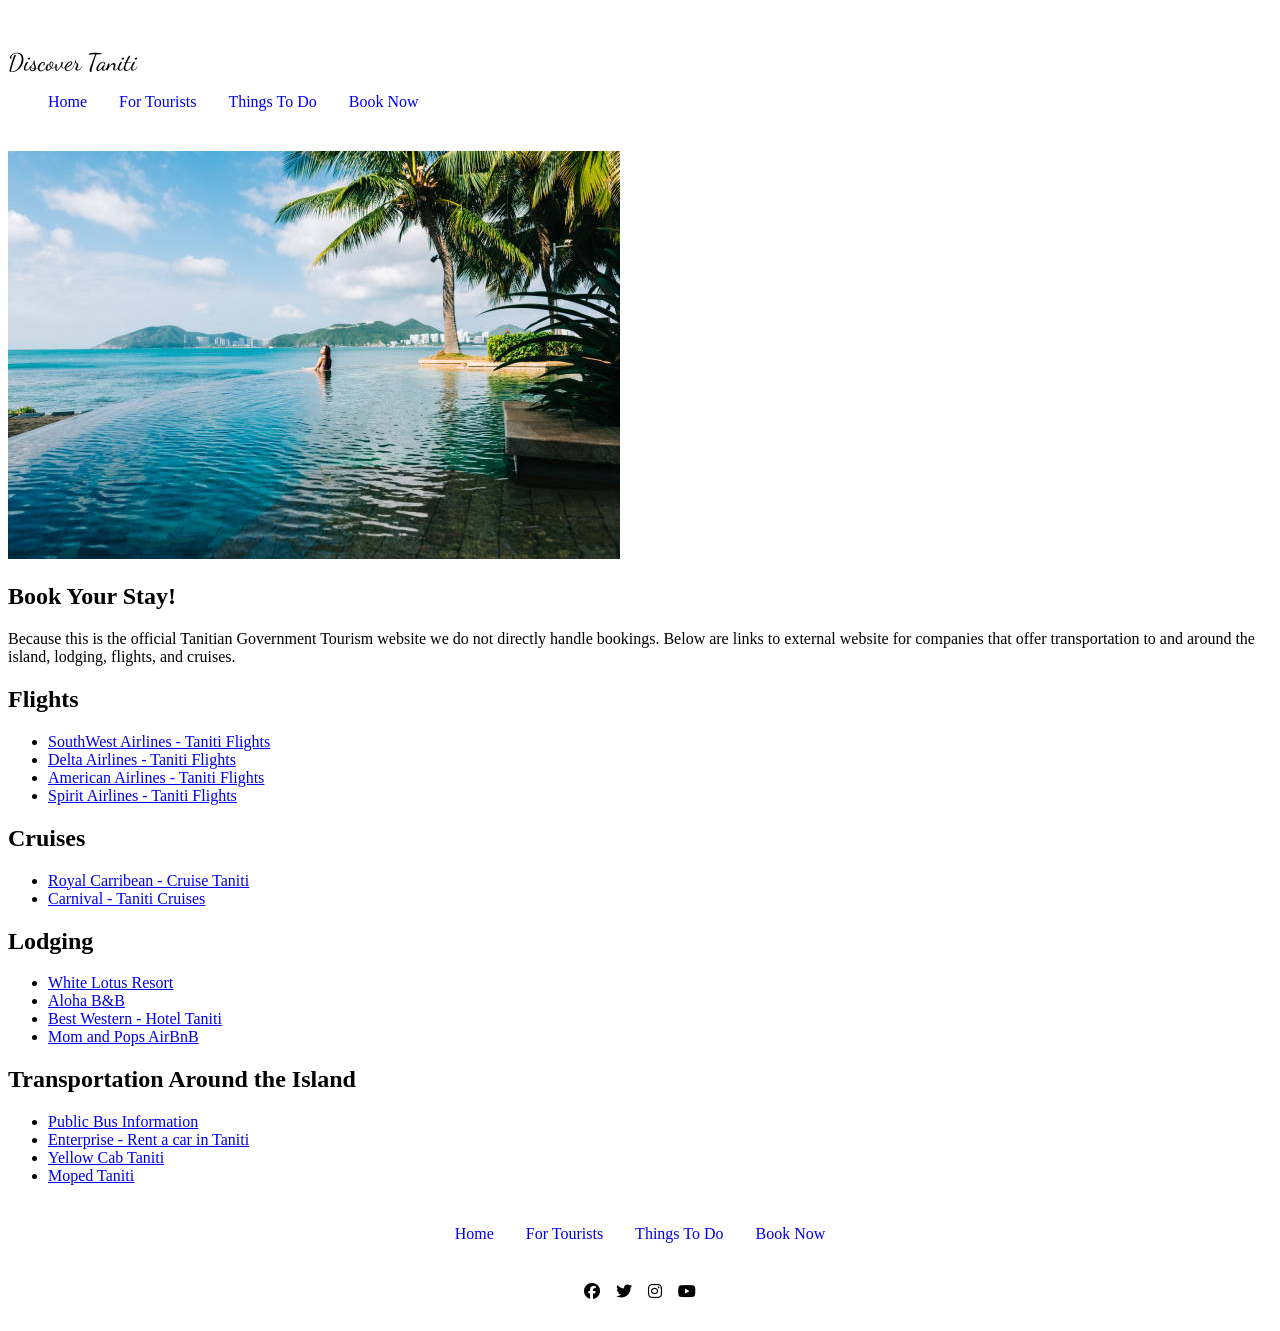
==== bookNow.html @ cea48d4b "saving progress" ====
<!DOCTYPE html>
<html lang="en">
<head>
    <meta charset="UTF-8">
    <meta name="viewport" content="width=device-width, initial-scale=1.0">
    <link rel="stylesheet" href="https://cdnjs.cloudflare.com/ajax/libs/font-awesome/6.3.0/css/all.min.css">
    <link rel="preconnect" href="https://fonts.googleapis.com">
    <link rel="preconnect" href="https://fonts.gstatic.com" crossorigin>
    <link href="https://fonts.googleapis.com/css2?family=Dancing+Script:wght@400..700&display=swap" rel="stylesheet">
    <link rel="stylesheet" href="styles.css">
    <title>Visit Taniti!</title>
</head>
<body>
    <div class="page-container">
        <div class="header">
            <h1>Discover Taniti</h1>
            <nav>
                <ul>
                    <li><a href="index.html">Home</a></li>
                    <li><a href="forTourists.html">For Tourists</a></li>
                    <li><a href="thingsToDo.html">Things To Do</a></li>
                    <li><a href="bookNow.html">Book Now</a></li>
                </ul>
            </nav>
        </div>
        <img src="images/bookNow.jpg" alt="A picture of a woman in an infinity pool overlooking a tropical island">
        <h2>Book Your Stay!</h2>
        <p>
            Because this is the official Tanitian Government Tourism website we do not directly handle bookings. Below are 
            links to external website for companies that offer transportation to and around the island, lodging, flights, and cruises.
        </p>
        <h2>Flights</h2>
        <ul>
            <li><a href="#">SouthWest Airlines - Taniti Flights</a></li>
            <li><a href="#">Delta Airlines - Taniti Flights</a></li>
            <li><a href="#">American Airlines - Taniti Flights</a></li>
            <li><a href="#">Spirit Airlines - Taniti Flights</a></li>
        </ul>
        <h2>Cruises</h2>
        <ul>
            <li><a href="#">Royal Carribean - Cruise Taniti</a></li>
            <li><a href="#">Carnival - Taniti Cruises</a></li>
        </ul>
        <h2>Lodging</h2>
        <ul>
            <li><a href="#">White Lotus Resort</a></li>
            <li><a href="#">Aloha B&B</a></li>
            <li><a href="#">Best Western - Hotel Taniti</a></li>
            <li><a href="#">Mom and Pops AirBnB</a></li>
        </ul>
        <h2>Transportation Around the Island</h2>
        <ul>
            <li><a href="#">Public Bus Information</a></li>
            <li><a href="#">Enterprise - Rent a car in Taniti</a></li>
            <li><a href="#">Yellow Cab Taniti</a></li>
            <li><a href="#">Moped Taniti</a></li>
        </ul>
        <div class="footer">
            <nav class="footer-nav">
                <ul>
                    <li><a href="index.html">Home</a></li>
                    <li><a href="forTourists.html">For Tourists</a></li>
                    <li><a href="thingsToDo.html">Things To Do</a></li>
                    <li><a href="bookNow.html">Book Now</a></li>
                </ul>
            </nav> 
            <div class="social-media">
                <i class="fab fa-facebook"></i>
                <i class="fab fa-twitter"></i>
                <i class="fab fa-instagram"></i>
                <i class="fab fa-youtube"></i>
            </div>
        </div>
    </div>
---- styles.css ----
/* Global Styles */
.page-container {
    max-width: 1400px;
    margin: 0 auto;
    

}

/* Header */
.header {
    justify-content: space-between;
    align-items: center;
    padding: 1.5rem 0;
}

.header h1 {
    display: block;
    font-size: 1.5rem;
    font-family: "Dancing Script", cursive;
    font-optical-sizing: auto;
    font-weight: 400;
    font-style: normal;

}

nav ul {
    display: flex;
    gap: 2rem;
    list-style: none;

}

nav ul li a {
    display: block;
    text-decoration: none;
}

/* Home hero slideshow */

.slideshow-container {
    max-width: 1000px;
    position: relative;
    margin: auto;
    height: 500px;
    overflow: hidden;
}

.mySlide {
    position: absolute;
    top: 0;
    left: 0;
    width: 100%;
    height: 100%;
    opacity: 0;
    transition: opacity 1.5s ease-in-out;
}

.mySlide.active {
    opacity: 1;
}

.myslide img {
    width: 100%;
    height: 100%;
    object-fit: cover;
}
@keyframes fade {
    from {opacity: .4} 
    to {opacity: 1}
}


.cta-button {
    display: inline-block;
    padding: 0.75rem 1.5rem;
    background-color: #333;
    color: #fff;
    text-decoration: none;
    border-radius: 4px;
    margin-top: 1rem;
}

/* content */

.about-map, .entertainment{
    display: flex;
    gap: 2rem;
    padding: 2rem 0;
    align-items: center;
}

.text-map, .entertainmnet-text{
    flex: 1;
}

.about-map img, .entertainment img{
    width: 500px;
    height: auto;
    border-radius: 4px;
}


.content-cards {
    display: flex;
    justify-content: space-around;
    gap: 2rem;
    padding: 2rem 0;
}

.card {
    width: 33%;
}

.card a {
    display: block;
    text-decoration: none;
    color: inherit;
}

.card img {
    width: 100%;
    height: 200px;
    object-fit: cover;
    border-radius: 4px;
}

.card a:hover {
    cursor: pointer;
}

.content-wrapper {
    display: flex;
    gap: 20px;
    align-items: center;
}

.content {
    flex: 1;
    line-height: 1.5;
}

.content-image {
    width: 500px;
    height: auto;
}

/* Footer */

.footer-nav ul {
    display: flex;
    gap: 2rem;
    list-style: none;
    justify-content: center;
    padding: 1.5rem 0;
}

.footer-nav ul li a {
    display: block;
   
}

.social-media {
    display: flex;
    gap: 1rem;
    justify-content: center;
    padding-bottom: 1.5rem;
}
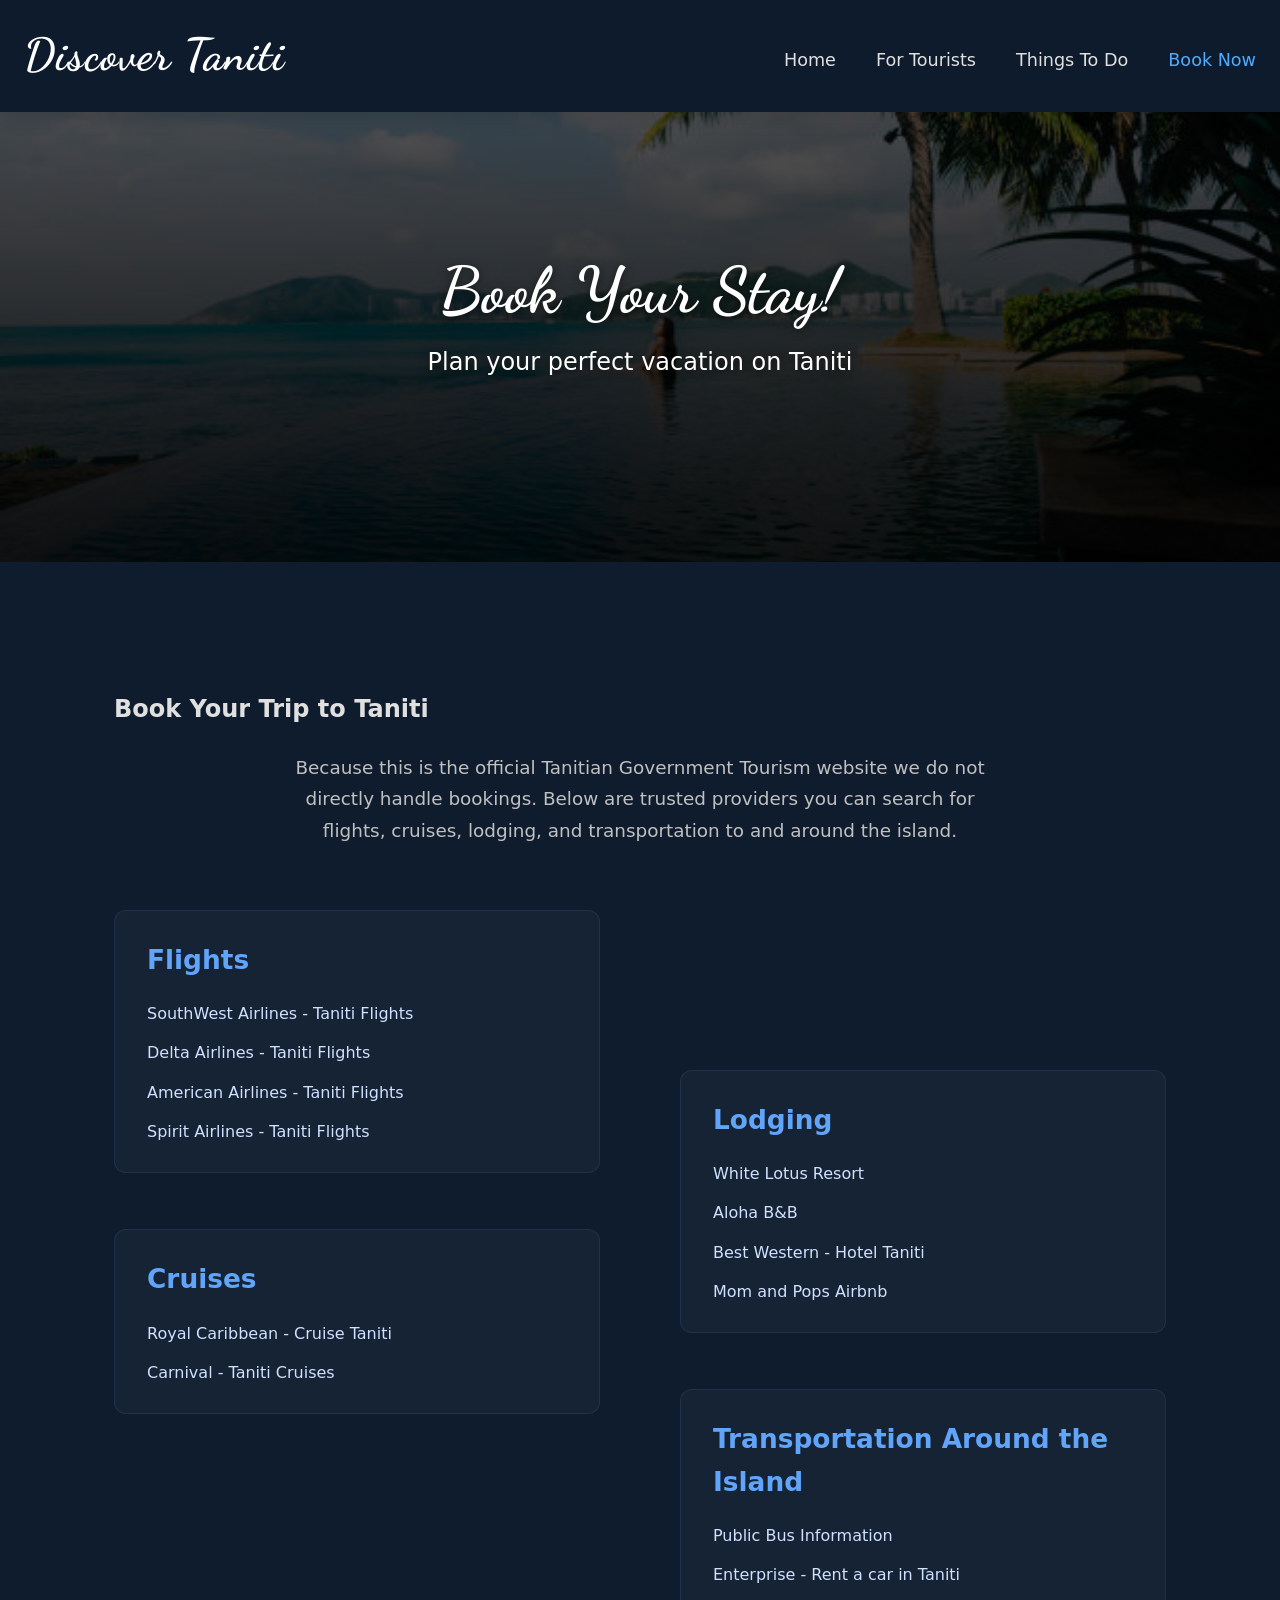
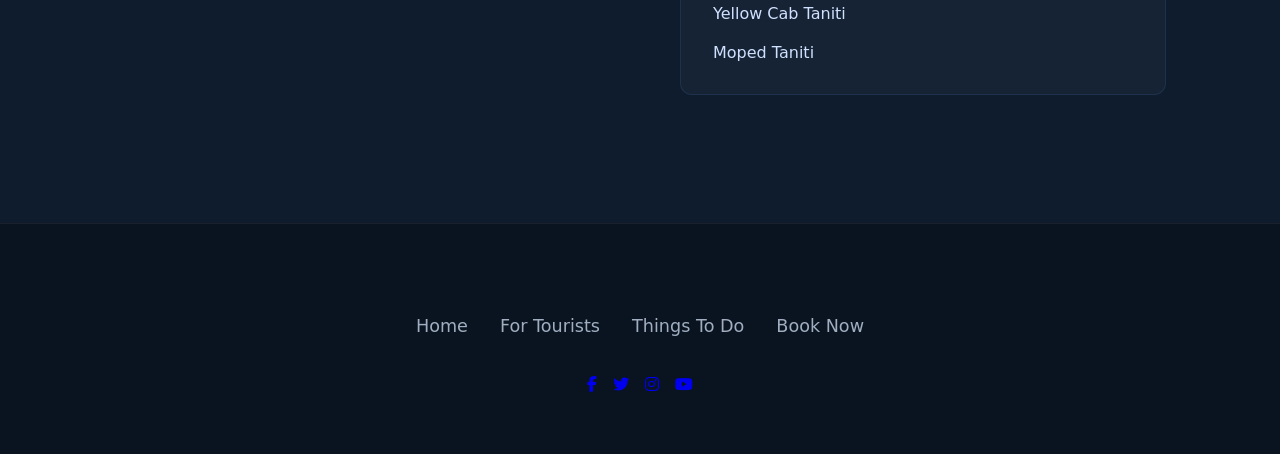
==== commit 0450b107: "mostly done?" ====
--- a/bookNow.html
+++ b/bookNow.html
@@ -1,5 +1,6 @@
 <!DOCTYPE html>
 <html lang="en">
+
 <head>
     <meta charset="UTF-8">
     <meta name="viewport" content="width=device-width, initial-scale=1.0">
@@ -10,11 +11,85 @@
     <link rel="stylesheet" href="styles.css">
     <title>Visit Taniti!</title>
 </head>
+
 <body>
-    <div class="page-container">
-        <div class="header">
-            <h1>Discover Taniti</h1>
+    <header class="header">
+        <div class="header-container">
+            <h1>
+                <a href="index.html" class="logo-link">Discover Taniti</a>
+            </h1>
             <nav>
+                <ul>
+                    <li><a href="index.html">Home</a></li>
+                    <li><a href="forTourists.html">For Tourists</a></li>
+                    <li><a href="thingsToDo.html">Things To Do</a></li>
+                    <li><a href="bookNow.html" class="active">Book Now</a></li>
+                </ul>
+            </nav>
+        </div>
+    </header>
+    <section class="hero hero-book">
+        <div class="hero-overlay"></div>
+        <div class="hero-content">
+            <h2>Book Your Stay!</h2>
+            <p>Plan your perfect vacation on Taniti</p>
+        </div>
+    </section>
+    <section class="section book-section">
+        <div class="container">
+            <h2>Book Your Trip to Taniti</h2>
+            <p class="book-intro">
+                Because this is the official Tanitian Government Tourism website we do not directly handle bookings.
+                Below are trusted providers you can search for flights, cruises, lodging, and transportation to and
+                around the island.
+            </p>
+
+            <div class="book-grid">
+                <div class="book-column">
+                    <div class="book-block">
+                        <h3>Flights</h3>
+                        <ul>
+                            <li><a href="#">SouthWest Airlines - Taniti Flights</a></li>
+                            <li><a href="#">Delta Airlines - Taniti Flights</a></li>
+                            <li><a href="#">American Airlines - Taniti Flights</a></li>
+                            <li><a href="#">Spirit Airlines - Taniti Flights</a></li>
+                        </ul>
+                    </div>
+
+                    <div class="book-block">
+                        <h3>Cruises</h3>
+                        <ul>
+                            <li><a href="#">Royal Caribbean - Cruise Taniti</a></li>
+                            <li><a href="#">Carnival - Taniti Cruises</a></li>
+                        </ul>
+                    </div>
+                </div>
+                <div class="book-column book-column-right">
+                    <div class="book-block">
+                        <h3>Lodging</h3>
+                        <ul>
+                            <li><a href="#">White Lotus Resort</a></li>
+                            <li><a href="#">Aloha B&B</a></li>
+                            <li><a href="#">Best Western - Hotel Taniti</a></li>
+                            <li><a href="#">Mom and Pops Airbnb</a></li>
+                        </ul>
+                    </div>
+                    <div class="book-block">
+                        <h3>Transportation Around the Island</h3>
+                        <ul>
+                            <li><a href="#">Public Bus Information</a></li>
+                            <li><a href="#">Enterprise - Rent a car in Taniti</a></li>
+                            <li><a href="#">Yellow Cab Taniti</a></li>
+                            <li><a href="#">Moped Taniti</a></li>
+                        </ul>
+                    </div>
+                </div>
+            </div>
+        </div>
+    </section>
+    <footer class="footer">
+        <div class="container">
+            <nav class="footer-nav">
                 <ul>
                     <li><a href="index.html">Home</a></li>
                     <li><a href="forTourists.html">For Tourists</a></li>
@@ -22,53 +97,14 @@
                     <li><a href="bookNow.html">Book Now</a></li>
                 </ul>
             </nav>
-        </div>
-        <img src="images/bookNow.jpg" alt="A picture of a woman in an infinity pool overlooking a tropical island">
-        <h2>Book Your Stay!</h2>
-        <p>
-            Because this is the official Tanitian Government Tourism website we do not directly handle bookings. Below are 
-            links to external website for companies that offer transportation to and around the island, lodging, flights, and cruises.
-        </p>
-        <h2>Flights</h2>
-        <ul>
-            <li><a href="#">SouthWest Airlines - Taniti Flights</a></li>
-            <li><a href="#">Delta Airlines - Taniti Flights</a></li>
-            <li><a href="#">American Airlines - Taniti Flights</a></li>
-            <li><a href="#">Spirit Airlines - Taniti Flights</a></li>
-        </ul>
-        <h2>Cruises</h2>
-        <ul>
-            <li><a href="#">Royal Carribean - Cruise Taniti</a></li>
-            <li><a href="#">Carnival - Taniti Cruises</a></li>
-        </ul>
-        <h2>Lodging</h2>
-        <ul>
-            <li><a href="#">White Lotus Resort</a></li>
-            <li><a href="#">Aloha B&B</a></li>
-            <li><a href="#">Best Western - Hotel Taniti</a></li>
-            <li><a href="#">Mom and Pops AirBnB</a></li>
-        </ul>
-        <h2>Transportation Around the Island</h2>
-        <ul>
-            <li><a href="#">Public Bus Information</a></li>
-            <li><a href="#">Enterprise - Rent a car in Taniti</a></li>
-            <li><a href="#">Yellow Cab Taniti</a></li>
-            <li><a href="#">Moped Taniti</a></li>
-        </ul>
-        <div class="footer">
-            <nav class="footer-nav">
-                <ul>
-                    <li><a href="index.html">Home</a></li>
-                    <li><a href="forTourists.html">For Tourists</a></li>
-                    <li><a href="thingsToDo.html">Things To Do</a></li>
-                    <li><a href="bookNow.html">Book Now</a></li>
-                </ul>
-            </nav> 
-            <div class="social-media">
-                <i class="fab fa-facebook"></i>
-                <i class="fab fa-twitter"></i>
-                <i class="fab fa-instagram"></i>
-                <i class="fab fa-youtube"></i>
+            <div class="social">
+                <a href="#" aria-label="Facebook"><i class="fab fa-facebook-f"></i></a>
+                <a href="#" aria-label="Twitter"><i class="fab fa-twitter"></i></a>
+                <a href="#" aria-label="Instagram"><i class="fab fa-instagram"></i></a>
+                <a href="#" aria-label="YouTube"><i class="fab fa-youtube"></i></a>
             </div>
         </div>
-    </div>+    </footer>
+</body>
+
+</html>
--- a/styles.css
+++ b/styles.css
@@ -1,60 +1,148 @@
-
+* {
+    margin: 0;
+    padding: 0;
+    box-sizing: border-box;
+    
+}
 
 /* Global Styles */
-.page-container {
-    max-width: 1400px;
+
+body {
+    font-family: 'Inter', system-ui, sans-serif;
+    line-height: 1.6;
+    color: #e0e0e0;
+    background: #0f1c2e;
+
+}
+
+.container {
+    width: 100%;
+    max-width: 1200px;
     margin: 0 auto;
-    
-
+    padding: 0 1.5rem;
+}
+
+.container h2 {
+    margin-top: 2rem;
+    margin-bottom: 1.5rem;
 }
 
 /* Header */
 .header {
+    background-color: rgba(15, 28, 46, 0.95);
+    backdrop-filter: blur(12px);
+    position: sticky;
+    top: 0;
+    z-index: 1000;
+    box-shadow: 0 4px 20px rgba(0, 0, 0, 0.15);
+}   
+
+.header-container {
+    display: flex;
     justify-content: space-between;
     align-items: center;
-    padding: 1.5rem 0;
-}
-
-.header h1 {
-    display: block;
-    font-size: 1.5rem;
-    font-family: "Dancing Script", cursive;
-    font-optical-sizing: auto;
-    font-weight: 400;
-    font-style: normal;
-
+    padding: 1.25rem 1.5rem;
+    flex-wrap: wrap;
+    gap: 1rem;
+}
+
+.logo-link {
+    font-family: 'Dancing Script', cursive;
+    font-size: clamp(1.8rem, 5vw, 2.8rem);
+    text-decoration: none;
+    color: white;
+    letter-spacing: 1px;;
+}
+
+.logo-link:hover {
+    color: #4facfe;
+    text-shadow: 0 2px 10px rgba(79, 172, 254, 0.7);
 }
 
 nav ul {
     display: flex;
-    gap: 2rem;
+    gap: 2.5rem;
     list-style: none;
+    padding: 0;
+    border-radius: 4px;
+    margin-top: 0.5rem;
+    justify-content: center;
 
 }
 
 nav ul li a {
-    display: block;
+    color: #e0e0e0;
+    font-size: 1.1rem;
+    font-weight: 500;
+    padding: 0.5rem 0;
+    position: relative;
+    transition: color 0.3s ease;
     text-decoration: none;
 }
 
+nav ul li a::after {
+    content: '';
+    position: absolute;
+    width: 0;
+    height: 2px;
+    bottom: 0;
+    left: 0;
+    background-color: #4facfe;
+    transition: width 0.3s ease;
+}
+
+nav ul li a:hover {
+    color: #4facfe;
+}
+
+nav ul li a.active {
+    color: #4facfe;
+}
+
 /* Home hero slideshow */
 
+
+
+.hero-index {
+    height: 50vh;
+    min-height: 400px;
+    background: linear-gradient(rgba(0,0,0,0.55), rgba(0,0,0,0.75)), url('images/hero3.jpg') center/cover no-repeat;
+    position: relative;
+}
+
+.hero-index .hero-overlay {
+    position: absolute;
+    inset: 0;
+    background: rgba(0,0,0,0.45);
+}
+
+.hero-index .hero-content {
+    position: relative;
+    z-index: 2;
+}
+.hero {
+    position: relative;
+    height: 85vh;
+    min-height: 600px;
+    overflow: hidden;
+    display: flex;
+    align-items: center;
+    justify-content: center;
+    overflow: hidden;
+}
+
 .slideshow-container {
-    max-width: 1000px;
-    position: relative;
-    margin: auto;
-    height: 500px;
-    overflow: hidden;
+    position: absolute;
+    inset: 0;
+    
 }
 
 .mySlide {
     position: absolute;
-    top: 0;
-    left: 0;
-    width: 100%;
-    height: 100%;
+    inset: 0;
     opacity: 0;
-    transition: opacity 1.5s ease-in-out;
+    transition: opacity 1.8s ease-in-out;
+    
 }
 
 .mySlide.active {
@@ -65,6 +153,41 @@
     width: 100%;
     height: 100%;
     object-fit: cover;
+    object-position: center;
+
+}
+
+.hero-overlay {
+    position: absolute;
+    inset: 0;
+    background: linear-gradient(to bottom, rgba(0, 0, 0, 0.25), rgba(0, 0, 0, 0.65));
+    z-index: 1;
+}
+
+.hero-content {
+    position: relative;
+    z-index: 2;
+    color: white;
+    text-align: center;
+    padding: 0 1.5rem;
+    max-width: 900px;
+}
+
+.hero-content h2 {
+    font-family: 'Dancing Script', cursive;
+    font-size: 4rem;
+    margin-bottom: 1.25rem;
+    line-height: 1;
+    text-shadow: 0 2px 10px rgba(0, 0, 0, 0.5);
+}
+
+.hero-content p {
+    font-size: 1.5rem;
+    margin-bottom: 2rem;
+    margin-left: auto;
+    margin-right: auto;
+    text-shadow: 0 2px 10px rgba(0, 0, 0, 0.5);
+    max-width: 600px;
 }
 @keyframes fade {
     from {opacity: .4} 
@@ -75,78 +198,110 @@
 .cta-button {
     display: inline-block;
     padding: 0.75rem 1.5rem;
-    background-color: #333;
-    color: #fff;
+    background-color: #4facfe;
+    color: #0d0c0c;
     text-decoration: none;
     border-radius: 4px;
     margin-top: 1rem;
 }
 
+.cta-button:hover {
+    background-color: #555;
+    color: white;
+    cursor: pointer;
+    box-shadow: 0 8px 24px rgba(59, 130, 246, 0.35);
+}
+
 /* content */
 
-.about-map, .entertainment{
-    display: flex;
+.section {
+    padding: 6rem 0;
+
+}
+
+.section.about {
+    background: #0f1c2e;
+}
+
+.about-grid {
+    display: grid;
+    grid-template-columns: 1fr 1fr;
     gap: 2rem;
-    padding: 2rem 0;
-    align-items: center;
-}
-
-.text-map, .entertainmnet-text{
-    flex: 1;
-}
-
-.about-map img, .entertainment img{
-    width: 500px;
-    height: auto;
-    border-radius: 4px;
-}
-
-
-.content-cards {
-    display: flex;
-    justify-content: space-around;
+    align-items: start;
+}
+
+.about-text p {
+    margin-bottom: 1.25rem;
+    font-size: 1.1rem;
+}
+
+.about-map h3 {
+    margin-bottom: 1rem;
+}
+
+.about-map img {
+    width: 100%;
+    border-radius: 10px;
+    box-shadow: 0 10px 30px rgba(0, 0, 0, 0.3);
+}
+
+.map-caption {
+    margin-top: 1rem;
+    font-style: italic;
+    color: #a0aec0;
+    font-size: 0.95rem;
+}
+
+.cards-section {
+    background: #14283C;
+}
+
+.card-grid {
+    display: grid;
+    grid-template-columns: repeat(auto-fit, minmax(280px, 1fr));
     gap: 2rem;
-    padding: 2rem 0;
-}
-
-.card {
-    width: 33%;
-}
-
-.card a {
-    display: block;
+}
+
+.card{
+    background: rgba(255, 255, 255, 0.05);
+    border-radius: 8px;
+    overflow: hidden;
+    transition: transform 0.3s ease, box-shadow 0.3s ease;
     text-decoration: none;
     color: inherit;
+    display: block;
+}
+
+.card:hover {
+    transform: translateY(-8px);
+    box-shadow: 0 12px 24px rgba(79, 172, 254, 0.3);
 }
 
 .card img {
     width: 100%;
     height: 200px;
     object-fit: cover;
-    border-radius: 4px;
-}
-
-.card a:hover {
-    cursor: pointer;
-}
-
-.content-wrapper {
-    display: flex;
-    gap: 20px;
-    align-items: center;
-}
-
-.content {
-    flex: 1;
-    line-height: 1.5;
-}
-
-.content-image {
-    width: 500px;
-    height: auto;
+}
+
+.card h3 {
+    font-size: 1.5rem;
+    padding: 1.25rem 1.25rem 0.75rem;
+}
+
+.card p {
+    font-size: 1rem;
+    padding: 0 1.25rem 1.25rem;
+    color: #cbd5e0;
 }
 
 /* Footer */
+
+.footer {
+    background: #0a1421;
+    padding: 3rem 0 2rem;
+    text-align: center;
+    border-top: 1px solid #1a202c;
+}
 
 .footer-nav ul {
     display: flex;
@@ -158,12 +313,246 @@
 
 .footer-nav ul li a {
     display: block;
-   
-}
-
-.social-media {
+    color: #a0aec0;
+    transition: color 0.3s ease;
+}
+
+.footer-nav ul li a:hover {
+    color: #4facfe;
+}
+
+.social {
     display: flex;
     gap: 1rem;
     justify-content: center;
     padding-bottom: 1.5rem;
+}
+
+@media (max-width: 900px){
+    .about-grid {
+        grid-template-columns: 1fr;
+        gap: 2.5rem;
+    }
+}
+
+@media(max-width: 768px) {
+    .hero {
+        height: 75vh;
+        min-height: 520px;
+    }
+    .hero-content h2 {
+        font-size: 2.5rem;
+    }
+    .hero-container {
+        flex-direction: column;
+        gap: 1rem;
+        padding: 1rem;
+    }
+    nav ul {
+        gap: 1.5rem;
+        flex-wrap: wrap;
+        justify-content: center;
+    }
+}
+
+@media (max-width: 480px) {
+    .section {
+        padding: 4rem 0;
+    }
+    .hero-content p {
+        font-size: 1.2rem;
+    }
+}
+
+/* For Tourists hero section */
+
+.hero-tourists {
+    height: 50vh;
+    min-height: 400px;
+    background: linear-gradient(rgba(0,0,0,0.55), rgba(0,0,0,0.75)), url('images/volcano.jpg') center/cover no-repeat;
+    position: relative;
+}
+
+.hero-tourists .hero-overlay {
+    position: absolute;
+    inset: 0;
+    background: rgba(0,0,0,0.45);
+}
+
+.hero-tourists .hero-content {
+    position: relative;
+    z-index: 2;
+}
+
+.info-section {
+    background: #14283c;
+    padding: 5rem 0;
+}
+
+.container {
+    max-width: 1100px;
+    margin: 0 auto;
+    padding: 0 1.5rem;
+}
+
+
+.info-section p {
+    margin-bottom: 1.5rem;
+    font-size: 1.1rem;
+    max-width: 80ch;
+    line-height: 1.7;
+}
+
+.list-with-float {
+    display: flow-root;
+    margin: 3rem 0;
+}
+
+.info-text {
+    margin-right: 340px;
+    padding-right: 2rem;
+}
+
+.right-float {
+    float: right;
+    width: 320px;
+    margin: 0 0 1.5rem 2.5rem;
+}
+
+.right-float img {
+    width: 100%;
+    height: auto;
+    border-radius: 12px;
+    box-shadow: 0 10px 30px rgba(0,0,0,0.35);
+    display: block;
+}
+
+@media (max-width: 900px) {
+    .info-text {
+        margin-right: 0;
+    }
+
+    .right-float {
+        float: none;
+        width: 100%;
+        max-width: 420px;
+        margin: 2.5rem auto 0;
+    }
+}
+
+/* Things To Do */
+
+.hero-things {
+    height: 50vh;
+    min-height: 400px;
+    background: linear-gradient(rgba(0,0,0,0.55), rgba(0,0,0,0.75)), url('images/thingsToDo.jpg') center/cover no-repeat;
+    position: relative;
+}
+
+.things-cards {
+    display: grid;
+    grid-template-columns: repeat(auto-fit, minmax(280px, 1fr));
+    gap: 2rem;
+}
+
+.zipline {
+    width: 100%;
+    height: auto;
+    border-radius: 10px;
+    box-shadow: 0 10px 30px rgba(0, 0, 0, 0.3);
+}
+
+/* Book Now */
+
+
+.hero-book {
+    height: 50vh;
+    min-height: 400px;
+    background: linear-gradient(rgba(0,0,0,0.55), rgba(0,0,0,0.75)), url('images/bookNow.jpg') center/cover no-repeat;
+    position: relative;
+}
+.book-section {
+    background: #0f1c2e;
+    padding: 6rem 0 8rem;
+    color: #e0e0e0;
+}
+
+.book-intro {
+    max-width: 720px;
+    margin: 0 auto 4rem;
+    text-align: center;
+    font-size: 1.15rem;
+    line-height: 1.7;
+    color: #c0c0c0;
+}
+
+.book-grid {
+    display: grid;
+    grid-template-columns: 1fr 1fr;
+    gap: 4rem 5rem;
+    max-width: 1200px;
+    margin: 0 auto;
+}
+
+.book-column {
+    display: flex;
+    flex-direction: column;
+    gap: 3.5rem;
+}
+
+.book-block {
+    background: rgba(255,255,255,0.03);
+    border-radius: 12px;
+    padding: 1.75rem 2rem;
+    border: 1px solid rgba(96,165,250,0.12);
+    transition: all 0.25s ease;
+}
+
+.book-block:hover {
+    background: rgba(96,165,250,0.08);
+    border-color: rgba(96,165,250,0.3);
+    transform: translateY(-4px);
+}
+
+.book-block h3 {
+    color: #60a5fa;
+    font-size: 1.65rem;
+    margin-bottom: 1.25rem;
+}
+
+.book-block ul {
+    list-style: none;
+    display: flex;
+    flex-direction: column;
+    gap: 0.85rem;
+}
+
+.book-block li a {
+    color: #d0e0ff;
+    text-decoration: none;
+    transition: color 0.2s ease;
+}
+
+.book-block li a:hover {
+    color: #a5c8ff;
+    text-decoration: underline;
+}
+
+.book-column-right {
+    margin-top: 10rem;            
+}
+
+@media (max-width: 960px) {
+    .book-grid {
+        grid-template-columns: 1fr;
+        gap: 3.5rem;
+    }
+
+    .book-column-right {
+        margin-top: 0;
+    }
+
+    .book-section {
+        padding: 4rem 0 6rem;
+    }
 }
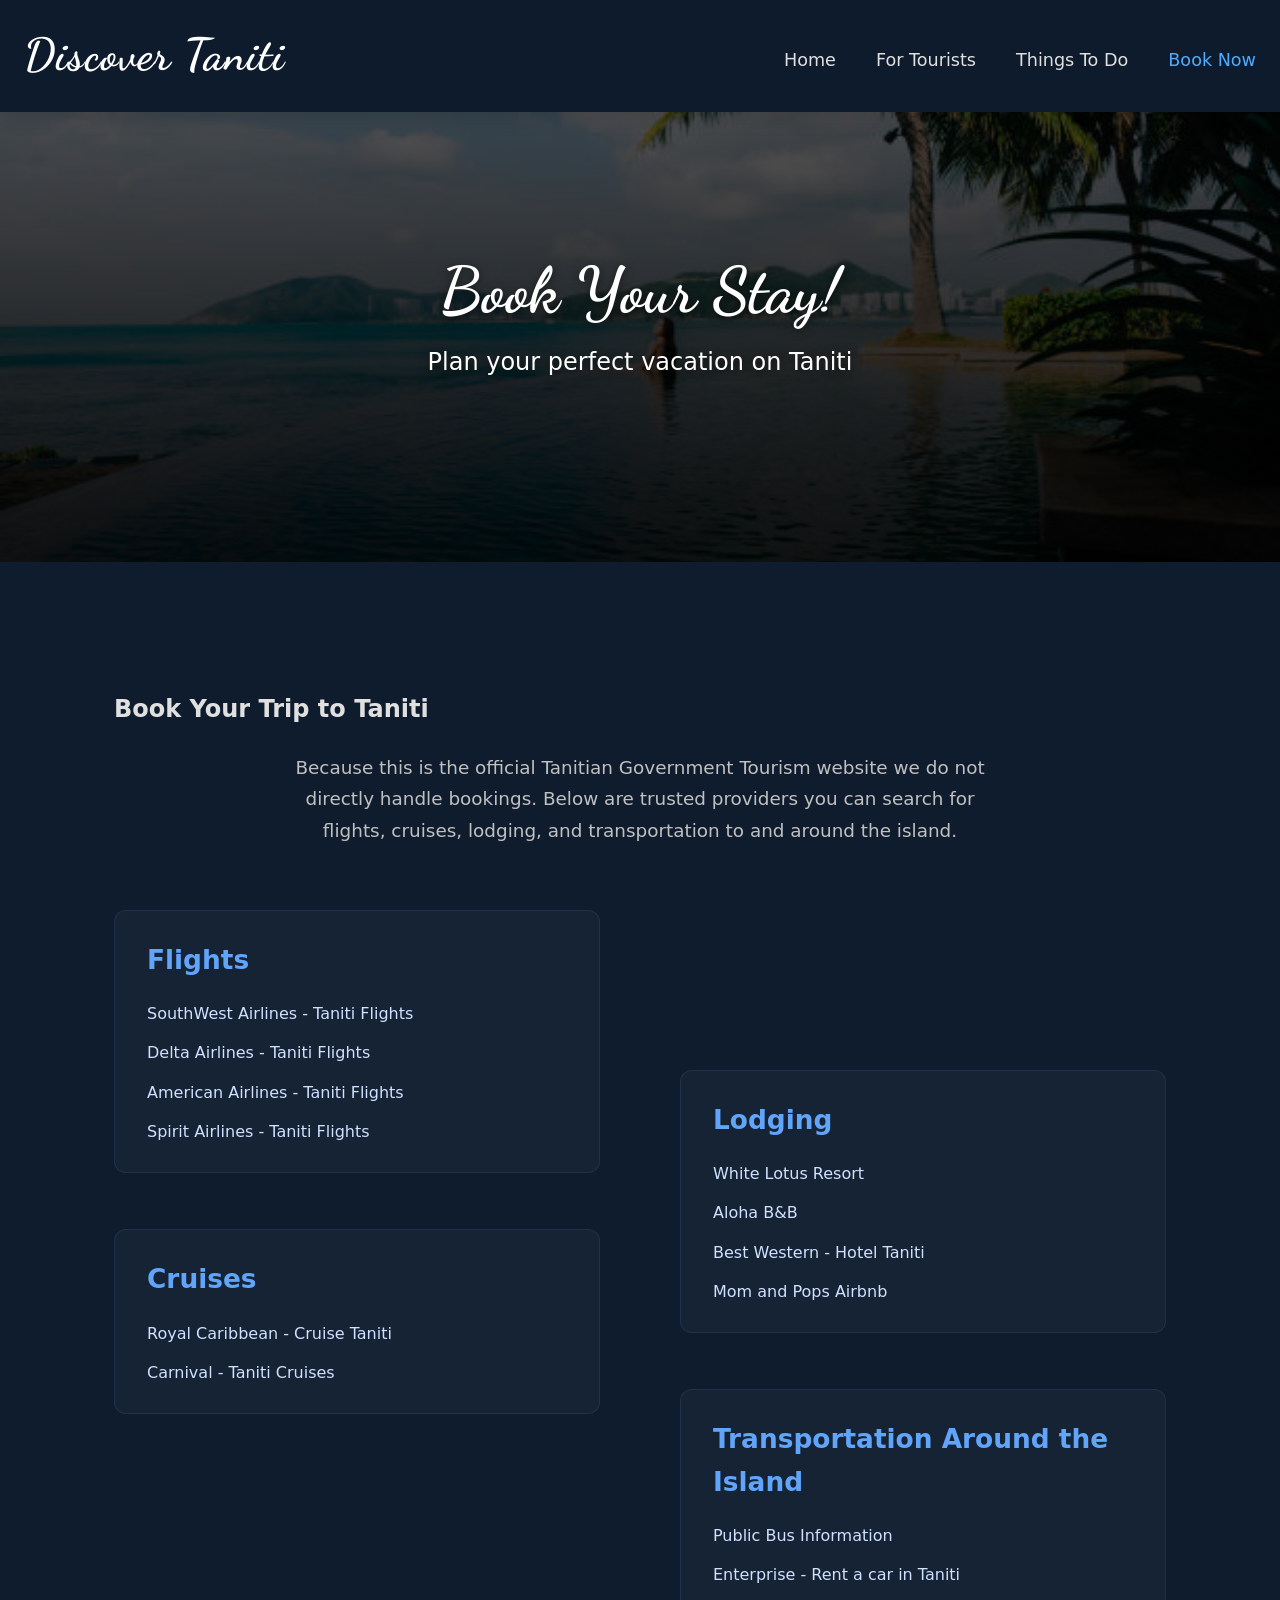
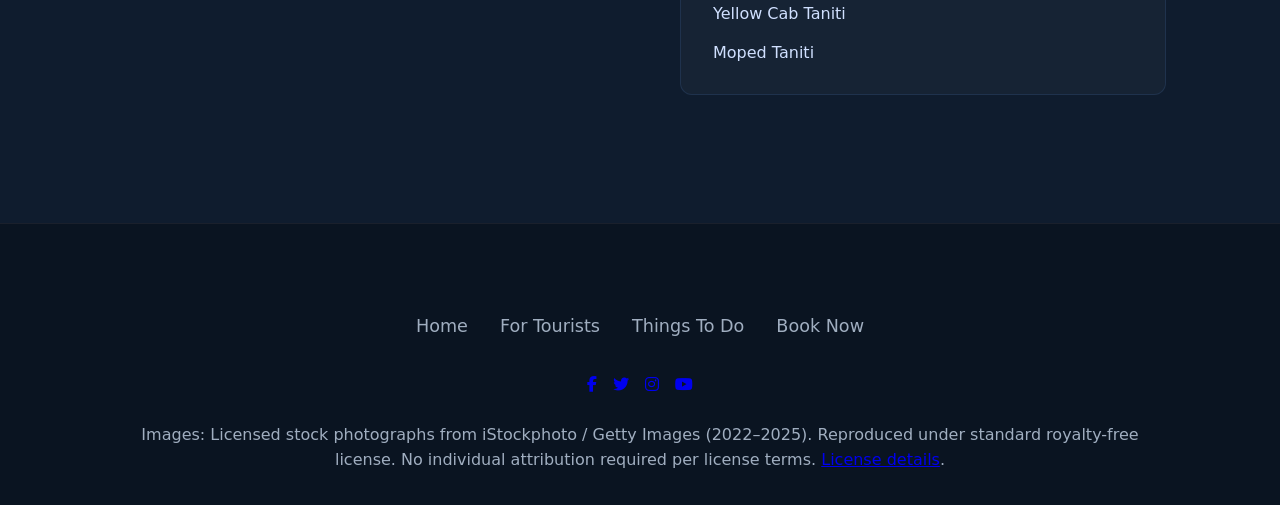
==== commit c36785c7: "added citation" ====
--- a/bookNow.html
+++ b/bookNow.html
@@ -103,6 +103,9 @@
                 <a href="#" aria-label="Instagram"><i class="fab fa-instagram"></i></a>
                 <a href="#" aria-label="YouTube"><i class="fab fa-youtube"></i></a>
             </div>
+                <div class="citations">
+                    <p>Images: Licensed stock photographs from iStockphoto / Getty Images (2022–2025). Reproduced under standard royalty-free license. No individual attribution required per license terms. <a href="https://www.istockphoto.com/legal/license-agreement" target="_blank">License details</a>.</p>
+                </div>
         </div>
     </footer>
 </body>
--- a/styles.css
+++ b/styles.css
@@ -555,4 +555,11 @@
     .book-section {
         padding: 4rem 0 6rem;
     }
+}
+
+.citations {
+    color: #a0aec0;
+    justify-content: center;
+    align-items: center;
+    font-size: 1rem;
 }
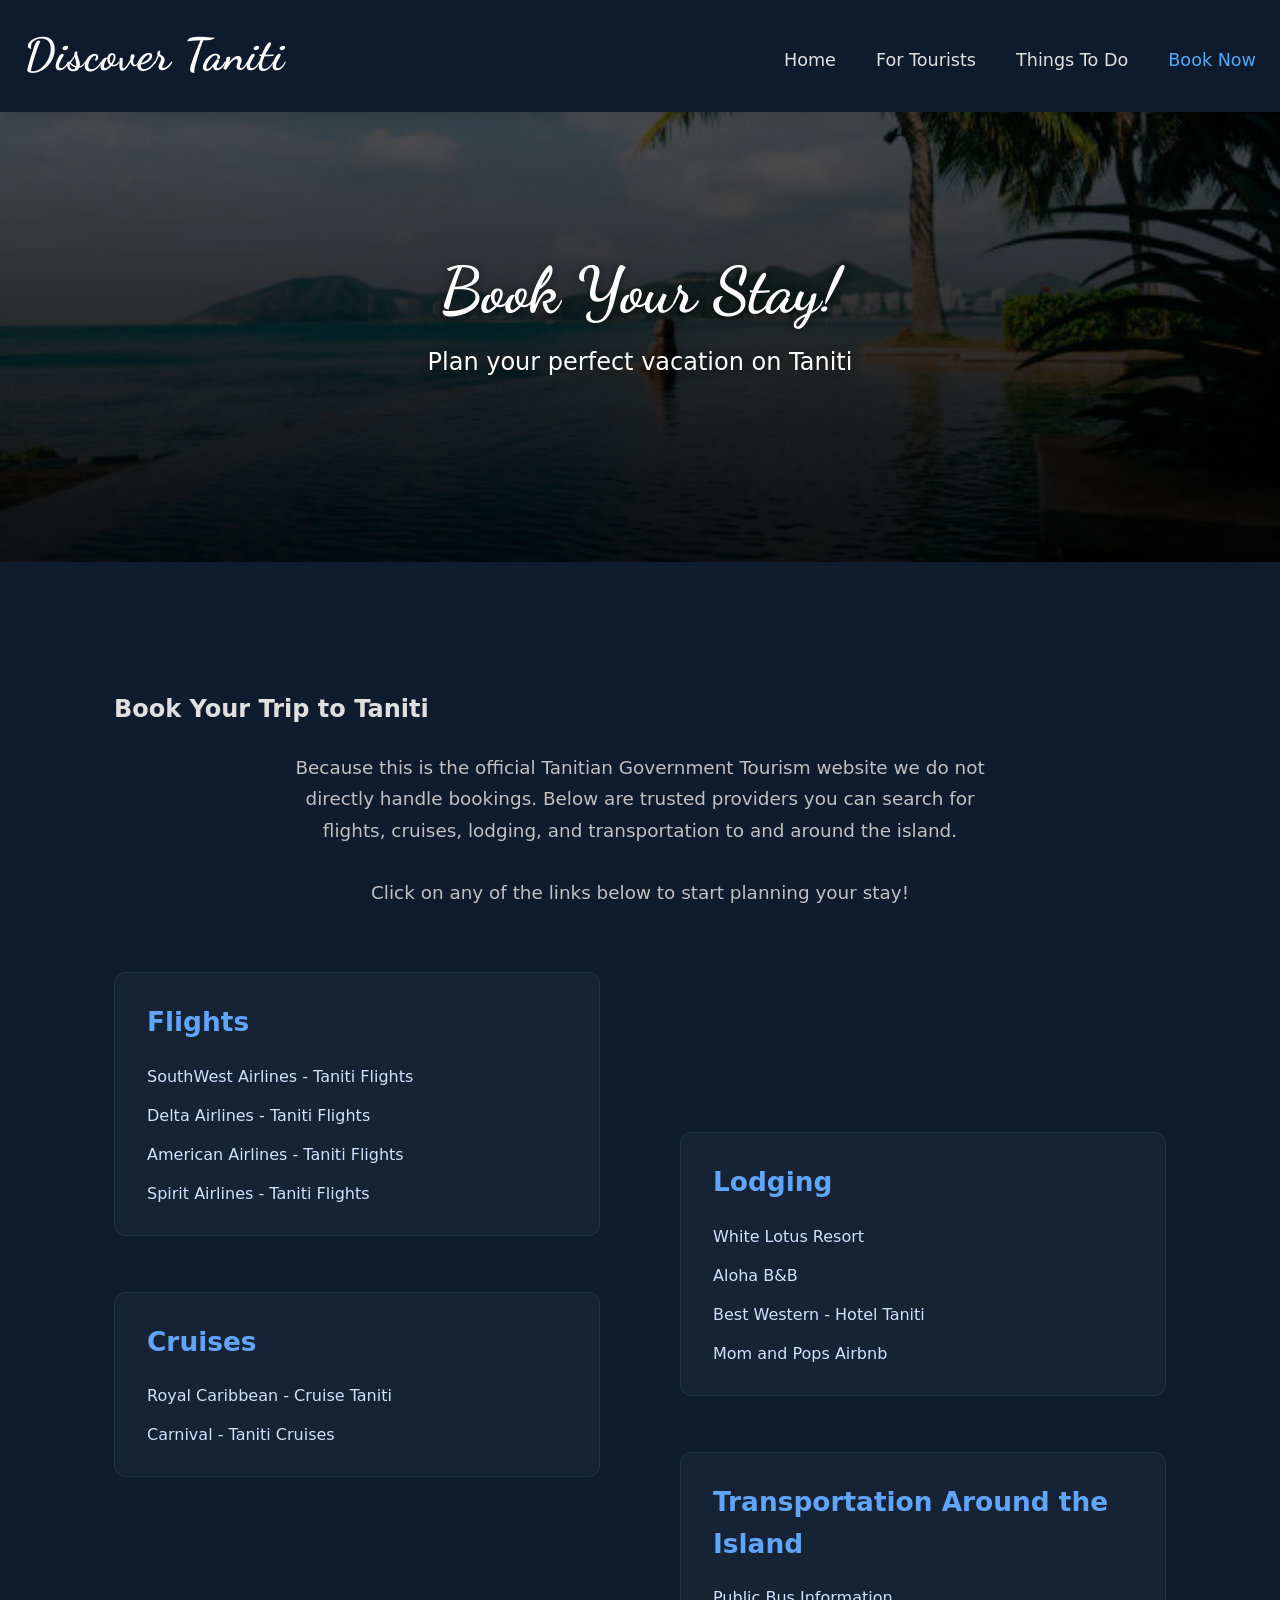
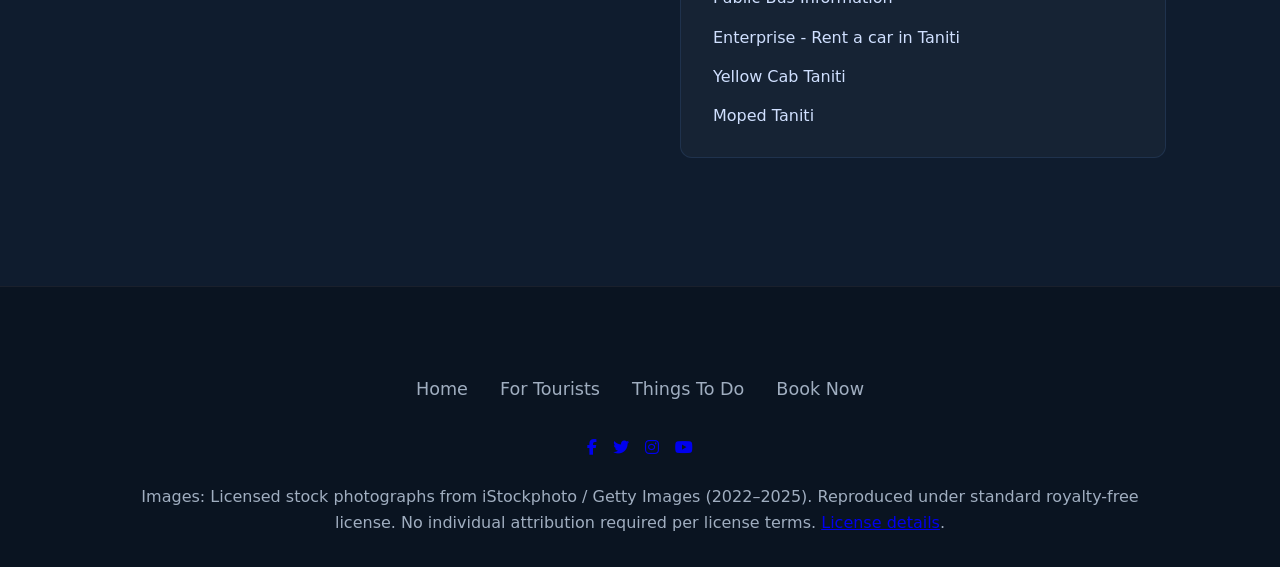
==== commit d3630bc9: "final changes" ====
--- a/bookNow.html
+++ b/bookNow.html
@@ -41,8 +41,9 @@
             <p class="book-intro">
                 Because this is the official Tanitian Government Tourism website we do not directly handle bookings.
                 Below are trusted providers you can search for flights, cruises, lodging, and transportation to and
-                around the island.
+                around the island.<br><br>Click on any of the links below to start planning your stay!
             </p>
+            
 
             <div class="book-grid">
                 <div class="book-column">
--- a/styles.css
+++ b/styles.css
@@ -410,7 +410,17 @@
 
 .info-text {
     margin-right: 340px;
-    padding-right: 2rem;
+    padding: 2rem;
+
+}
+
+.info-text h3 {
+    margin-bottom: 1.5rem;
+    font-size: 2.5rem;
+}
+
+.info-list li {
+    padding: 0.5rem;
 }
 
 .right-float {
